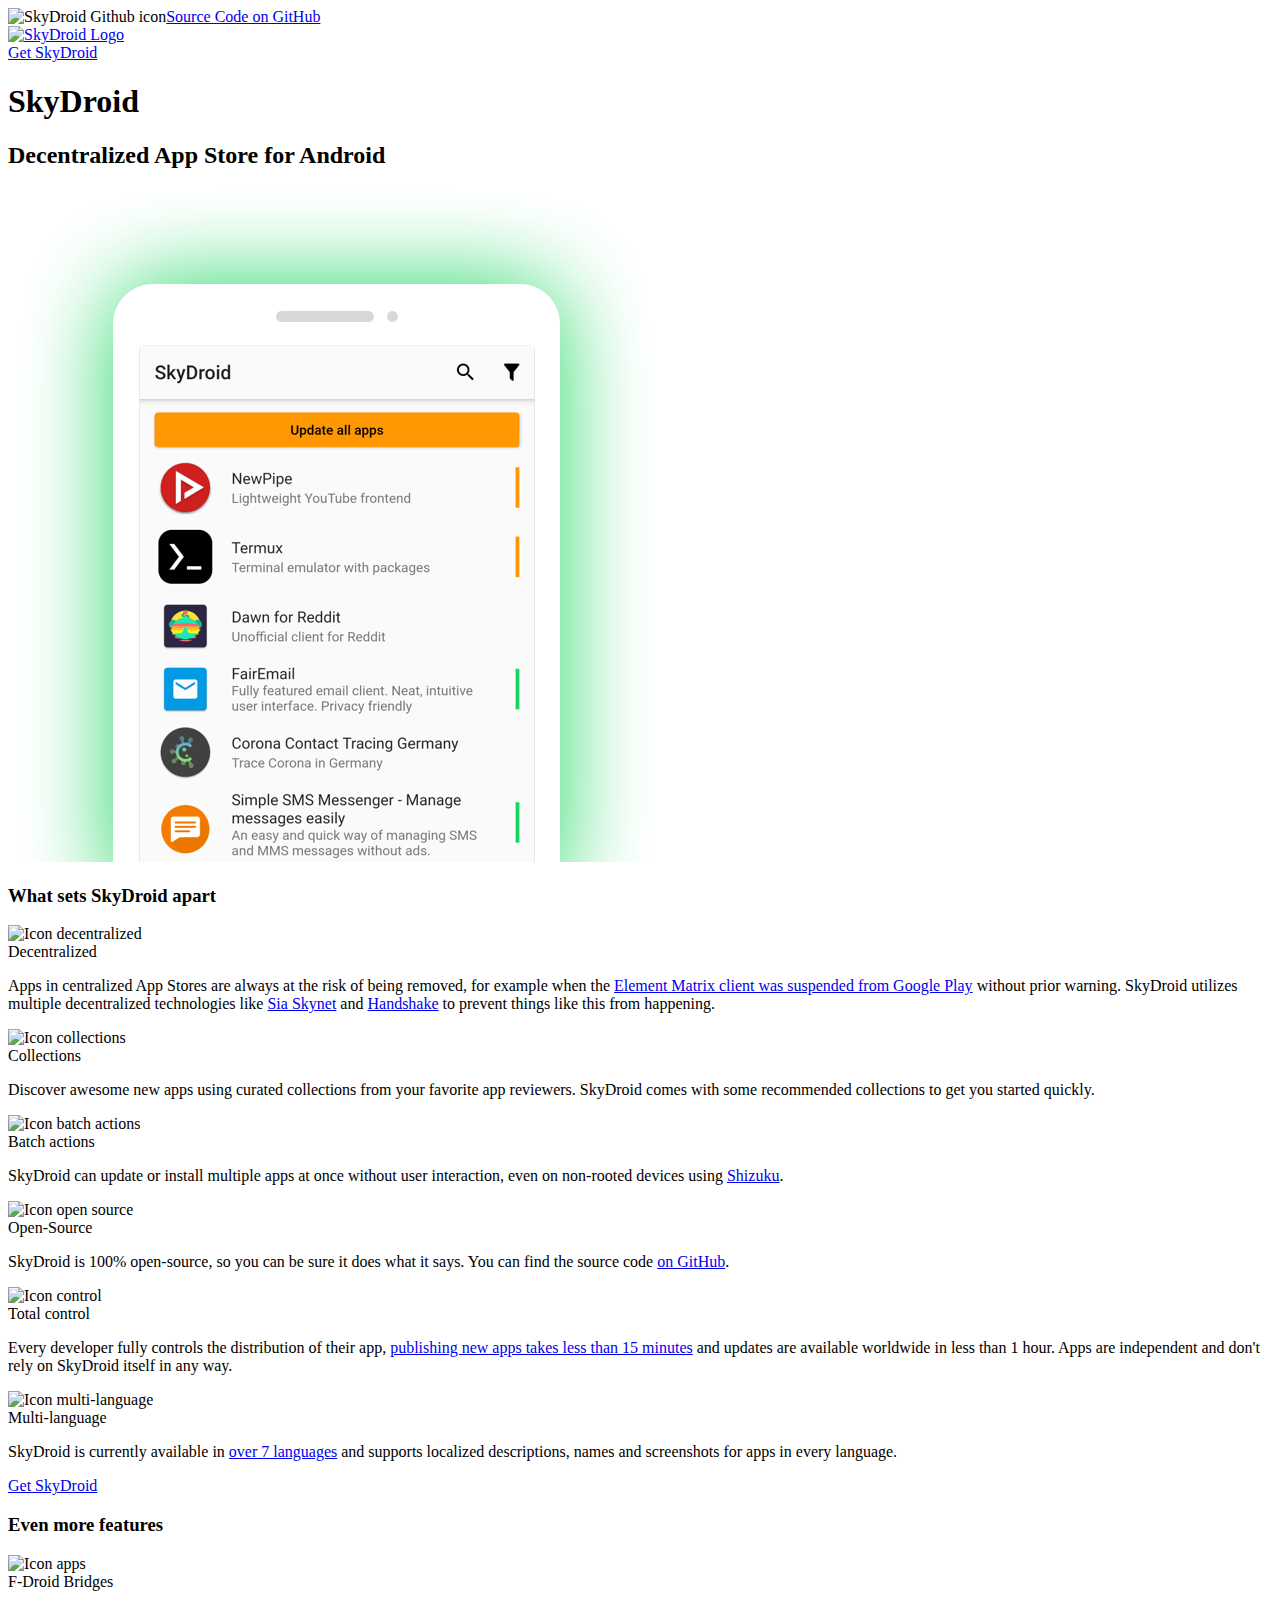
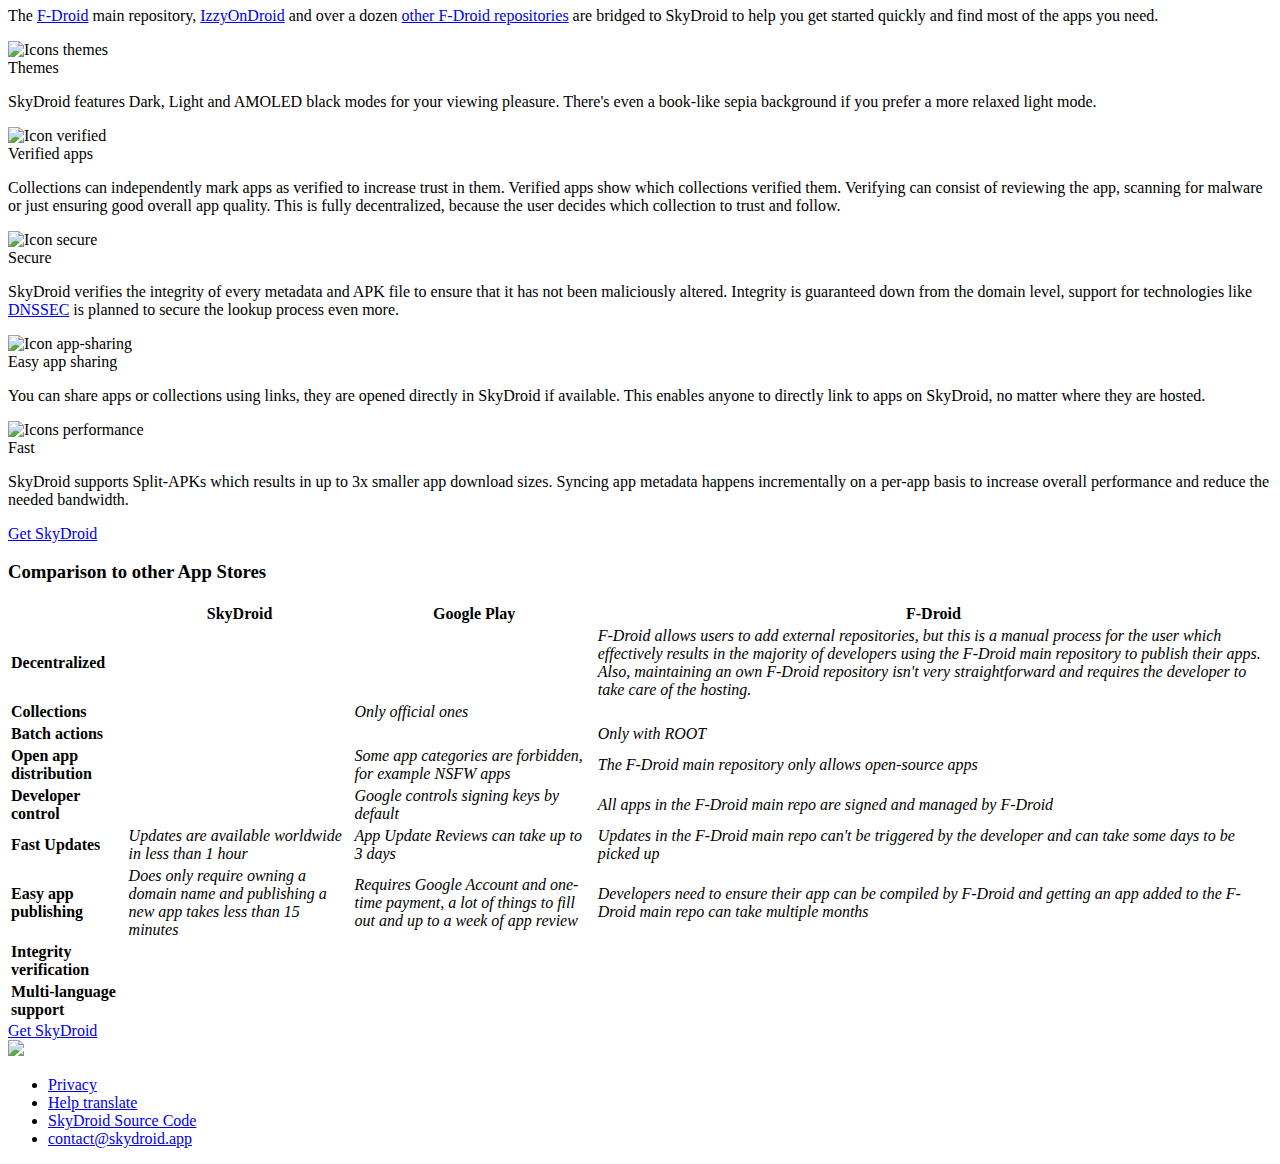
==== public/index.html @ 4a05e53e "Initial commit" ====
<!DOCTYPE html>
<html lang="en" dir="ltr">

<head>
	<meta charset="utf-8">
	<title>SkyDroid - Decentralized App Store for Android</title>
	<meta name="description" content="SkyDroid - Decentralized App Store for Android">
	<meta name="viewport" content="width=device-width, initial-scale=1">
	<link rel="stylesheet" href="/resources/css/reset.css" type="text/css" />
	<link rel="stylesheet" href="/resources/css/style.css" type="text/css" />
	<link rel="stylesheet" href="/resources/css/unicons-line.css">
	<link rel="apple-touch-icon" sizes="180x180" href="/apple-touch-icon.png">
	<link rel="icon" type="image/png" sizes="32x32" href="/favicon-32x32.png">
	<link rel="icon" type="image/png" sizes="16x16" href="/favicon-16x16.png">
	<link rel="manifest" href="/site.webmanifest">
	<link rel="mask-icon" href="/safari-pinned-tab.svg" color="#1ed660">
	<meta name="msapplication-TileColor" content="#da532c">
	<meta name="theme-color" content="#ffffff">
	<meta property="og:image" content="/android-chrome-192x192.png">
	<meta property="og:description" content="Decentralized App Store for Android" />
	<meta property="og:site_name" content="SkyDroid">
	<meta name="apple-mobile-web-app-status-bar-style" content="#1ed660">
	<meta property="og:title" content="SkyDroid">
	<meta property="og:locale" content="en_US">
	<meta name="twitter:card" content="summary">
</head>

<body>
	<!-- Top bar -->
	<div class="topbar">
		<img src="/resources/images/icon-github.svg" alt="SkyDroid Github icon"><a
			href="https://github.com/redsolver/skydroid" target="_blank">Source Code on GitHub</a>
	</div>


	<!-- Header -->
	<div class="header">
		<div class="logo">
			<a href="/"><img src="/resources/images/skydroid-logo.svg" alt="SkyDroid Logo" /></a>
		</div>
		<div class="header-button">
			<a class="btn-green-header" href="/install/index.html"><span>Get SkyDroid</span></a>
		</div>
	</div>

	<div class="introduction-container">
		<h1>SkyDroid</h1>
		<h2>Decentralized App Store for Android</h2>
		<div class="phone-image">
			<img src="resources/images/image-phone.png" alt="Smartphone with the SkyDroid app">
		</div>
	</div>


	<!-- Advantages component 1 -->
	<section class="advantages advantages-background-white">
		<div class="advantage-items-container">
			<h3>What sets SkyDroid apart</h3>

			<div class="advantage-item-wrapper">
				<div class="advantage-item-box">
					<div class="advantage-item">
						<div>
							<img src="resources/images/icon-decentralized.svg" alt="Icon decentralized">
						</div>
						<div>
							<span>Decentralized</span>
							<p>
								Apps in centralized App Stores are always at the risk of being removed, for example
								when the
								<a href="https://twitter.com/element_hq/status/1355290296947499013" target="_blank">
									Element Matrix client was suspended from Google
									Play</a> without prior warning. SkyDroid utilizes multiple decentralized
								technologies like <a href="https://siasky.net/" target="_blank">Sia Skynet</a> and
								<a href="https://handshake.org/" target="_blank">Handshake</a> to prevent things
								like this from happening.
							</p>
						</div>
					</div>
				</div>

				<div class="advantage-item-box">
					<div class="advantage-item">
						<div>
							<img src="resources/images/icon-collections.svg" alt="Icon collections">
						</div>
						<div>
							<span>Collections</span>
							<p>
								Discover awesome new apps using curated collections from your favorite app
								reviewers. SkyDroid comes with some recommended collections to get you started
								quickly.
							</p>
						</div>
					</div>
				</div>

				<div class="advantage-item-box">
					<div class="advantage-item">
						<div>
							<img src="resources/images/icon-batch-action.svg" alt="Icon batch actions">
						</div>
						<div>
							<span>Batch actions</span>
							<p>
								SkyDroid can update or install multiple apps at once without user interaction, even
								on non-rooted devices using
								<a href="https://shizuku.rikka.app/" target="_blank">Shizuku</a>.
							</p>
						</div>
					</div>
				</div>


				<div class="advantage-item-box">
					<div class="advantage-item">
						<div>
							<img src="resources/images/icon-open-source.svg" alt="Icon open source">
						</div>
						<div>
							<span>Open-Source</span>
							<p>SkyDroid is 100% open-source, so you can be sure it does what it says. You can find
								the source code <a href="https://github.com/redsolver/skydroid" target="_blank">on
									GitHub</a>.
							</p>
						</div>
					</div>
				</div>


				<div class="advantage-item-box">
					<div class="advantage-item">
						<div>
							<img src="resources/images/icon-control.svg" alt="Icon control">
						</div>
						<div>
							<span>Total control</span>
							<p>Every developer fully controls the distribution of their app, <a
									href="https://skydroid.dev" target="_blank">publishing new
									apps
									takes less than 15 minutes</a> and updates are available worldwide in less than
								1 hour. Apps are independent and don't rely on SkyDroid itself in any way.
							</p>
						</div>
					</div>
				</div>


				<div class="advantage-item-box">
					<div class="advantage-item">
						<div>
							<img src="resources/images/icon-multi-language.svg" alt="Icon multi-language">
						</div>
						<div>
							<span>Multi-language</span>
							<p>SkyDroid is currently available in <a href="https://weblate.bubu1.eu/engage/skydroid/"
									target="_blank">over 7
									languages</a> and supports localized
								descriptions, names and screenshots for apps in every language.</p>
						</div>
					</div>
				</div>

				<div class="install-button">
					<a class="btn-green" href="/install/index.html"><span>Get SkyDroid</span></a>
				</div>
			</div>
		</div>
	</section>


	<!-- Advantages component 2 -->
	<section class="advantages advantages-background-grey">
		<div class="advantage-items-container">
			<h3>Even more features</h3>

			<div class="advantage-item-wrapper">
				<div class="advantage-item-box">
					<div class="advantage-item">
						<div>
							<img src="resources/images/icon-apps.svg" alt="Icon apps">
						</div>
						<div>
							<span>F-Droid Bridges</span>
							<p>

								The <a href="https://www.f-droid.org/" target="_blank">F-Droid</a> main repository,
								<a href="https://apt.izzysoft.de/fdroid/index.php" target="_blank">IzzyOnDroid</a>
								and over a dozen
								<a href="https://codeberg.org/mondstern/F-Droid-Paketquellen/wiki/SkyDroid"
									target="_blank">
									other
									F-Droid repositories</a>
								are bridged to SkyDroid to help you get started quickly and find most of the apps
								you need.
							</p>
						</div>
					</div>
				</div>

				<div class="advantage-item-box">
					<div class="advantage-item">
						<div>
							<img src="resources/images/icon-themes.svg" alt="Icons themes">
						</div>
						<div>
							<span>Themes</span>
							<p>SkyDroid features Dark, Light and AMOLED black modes for your viewing pleasure.
								There's even a book-like sepia background
								if you prefer a more relaxed
								light mode.</p>
						</div>
					</div>
				</div>

				<div class="advantage-item-box">
					<div class="advantage-item">
						<div>
							<img src="resources/images/icon-verified.svg" alt="Icon verified">
						</div>
						<div>
							<span>Verified apps</span>
							<p>Collections can independently mark apps as verified to increase trust in them.
								Verified apps show which collections verified them. Verifying can consist of
								reviewing the app, scanning for malware or just ensuring good overall app quality.
								This is fully decentralized, because the user decides which collection to trust and
								follow.
							</p>
						</div>
					</div>
				</div>

				<div class="advantage-item-box">
					<div class="advantage-item">
						<div>
							<img src="resources/images/icon-secure.svg" alt="Icon secure">
						</div>
						<div>
							<span>Secure</span>
							<p>
								SkyDroid verifies the integrity of every metadata and APK file to ensure that
								it has not been maliciously altered. Integrity is guaranteed down from the domain
								level,
								support for technologies like <a
									href="https://en.wikipedia.org/wiki/Domain_Name_System_Security_Extensions"
									target="_blank">
									DNSSEC</a> is planned to secure the lookup process even more.


							</p>
						</div>
					</div>
				</div>



				<div class="advantage-item-box">
					<div class="advantage-item">
						<div>
							<img src="resources/images/icon-share.svg" alt="Icon app-sharing">
						</div>
						<div>
							<span>Easy app sharing</span>
							<p>
								You can share apps or collections using links, they are opened directly in SkyDroid
								if available. This enables anyone to directly link to apps on SkyDroid, no matter
								where they are hosted.
							</p>
						</div>
					</div>
				</div>

				<div class="advantage-item-box">
					<div class="advantage-item">
						<div>
							<img src="resources/images/icon-performance.svg" alt="Icons performance">
						</div>
						<div>
							<span>Fast</span>
							<p>
								SkyDroid supports Split-APKs which results in up to 3x smaller app download sizes.
								Syncing app metadata happens incrementally on a per-app basis to increase overall
								performance and reduce the needed bandwidth.

							</p>
						</div>
					</div>
				</div>
				<div class="install-button">
					<a class="btn-green" href="/install/index.html"><span>Get SkyDroid</span></a>
				</div>
			</div>
		</div>
	</section>


	<!-- Table -->
	<section class="table">

		<div class="table-container">
			<h3>Comparison to other App Stores</h3>
			<table>
				<tr>
					<th></th>
					<th>
						SkyDroid
					</th>
					<th>
						Google Play
					</th>
					<th>
						<nobr>F-Droid</nobr>
					</th>
				</tr>
				<tr>
					<td><strong>Decentralized</strong></td>
					<td><i class="uil uil-check"></i></td>
					<td><i class="uil uil-times"></i></td>
					<td><i class="uil uil-exclamation tooltip"><span class="tooltiptext" style="text-align: start;">
								F-Droid allows users to add
								external repositories, but this is a manual process for the user which effectively
								results in the majority of developers using the F-Droid main repository to publish
								their apps. Also, maintaining an own F-Droid repository isn't very straightforward and
								requires the developer to take care of the hosting.</span>
						</i>
					</td>

				</tr>
				<tr>
					<td><strong>Collections</strong></td>
					<td><i class="uil uil-check"></i></td>
					<td><i class="uil uil-exclamation tooltip"><span class="tooltiptext">
								Only official ones</span></i>
					</td>
					<td><i class="uil uil-times"></i></td>

				</tr>
				<tr>
					<td><strong>Batch actions</strong></td>
					<td><i class="uil uil-check"></i></td>
					<td><i class="uil uil-check"></i></td>
					<td><i class="uil uil-exclamation tooltip"><span class="tooltiptext">
								Only with ROOT
							</span></i>
					</td>

				</tr>
				<tr>
					<td><strong>Open app distribution</strong></td>
					<td><i class="uil uil-check"></i></td>
					<td><i class="uil uil-times tooltip"><span class="tooltiptext">
								Some app categories are forbidden, for example NSFW apps
							</span></i>
					</td>
					<td><i class="uil uil-exclamation tooltip"><span class="tooltiptext">
								The F-Droid main repository only allows open-source apps
							</span></i>
					</td>
				</tr>
				<tr>
					<td><strong>Developer control</strong></td>
					<td><i class="uil uil-check"></i></td>
					<td><i class="uil uil-exclamation tooltip">
							<span class="tooltiptext">
								Google controls signing keys by default
							</span></i>
					</td>
					<td><i class="uil uil-exclamation tooltip"><span class="tooltiptext">
								All apps in the F-Droid main repo are signed and managed by F-Droid
							</span></i>
					</td>
				</tr>
				<tr>
					<td><strong>Fast Updates</strong></td>
					<td><i class="uil uil-check tooltip"><span class="tooltiptext">
								Updates are available worldwide in less than 1 hour
							</span></i>
					</td>
					<td><i class="uil uil-times tooltip"><span class="tooltiptext">
								App Update Reviews can take up to 3 days
							</span></i>
					</td>
					<td><i class="uil uil-times tooltip"><span class="tooltiptext">
								Updates in the F-Droid main repo can't be triggered by the developer and can take some
								days to be picked up
							</span></i>
					</td>

				</tr>
				<tr>
					<td><strong>Easy app publishing</strong></td>
					<td><i class="uil uil-check tooltip"><span class="tooltiptext">
								Does only require owning a domain name and publishing a new app takes less than 15
								minutes
							</span></i>
					</td>
					<td><i class="uil uil-times tooltip"><span class="tooltiptext">
								Requires Google Account and one-time payment, a lot of things to fill out and up to a
								week of app review
							</span></i>
					</td>
					<td><i class="uil uil-times tooltip"><span class="tooltiptext">
								Developers need to ensure their app can be compiled by F-Droid and getting
								an app added to the F-Droid main repo can take multiple months
							</span></i>
					</td>

				</tr>
				<tr>
					<td><strong>Integrity verification</strong></td>
					<td><i class="uil uil-check"></i></td>
					<td><i class="uil uil-check"></i></td>
					<td><i class="uil uil-check"></i></td>
				</tr>

				<tr>
					<td><strong>Multi-language support</strong></td>
					<td><i class="uil uil-check"></i></td>
					<td><i class="uil uil-check"></i></td>
					<td><i class="uil uil-check"></i></td>
				</tr>
			</table>

			<div class="install-button">
				<a class="btn-green" href="/install/index.html"><span>Get SkyDroid</span></a>
			</div>
		</div>
	</section>


	<!-- Footer -->
	<footer>
		<div class="footer-image">
			<img src="/resources/images/skydroid-logo.svg" aria-hidden="true">
		</div>
		<div class="footer-items">
			<ul>
				<li><a href="/privacy/index.html">Privacy</a></li>
				<li><a href="https://weblate.bubu1.eu/engage/skydroid/" target="_blank">Help translate</a></li>
				<li><a href="https://github.com/redsolver/skydroid" target="_blank">SkyDroid Source Code</a></li>
				<li><a href="mailto:contact@skydroid.app">contact@skydroid.app</a></li>
			</ul>
		</div>
	</footer>


</body>

</html>
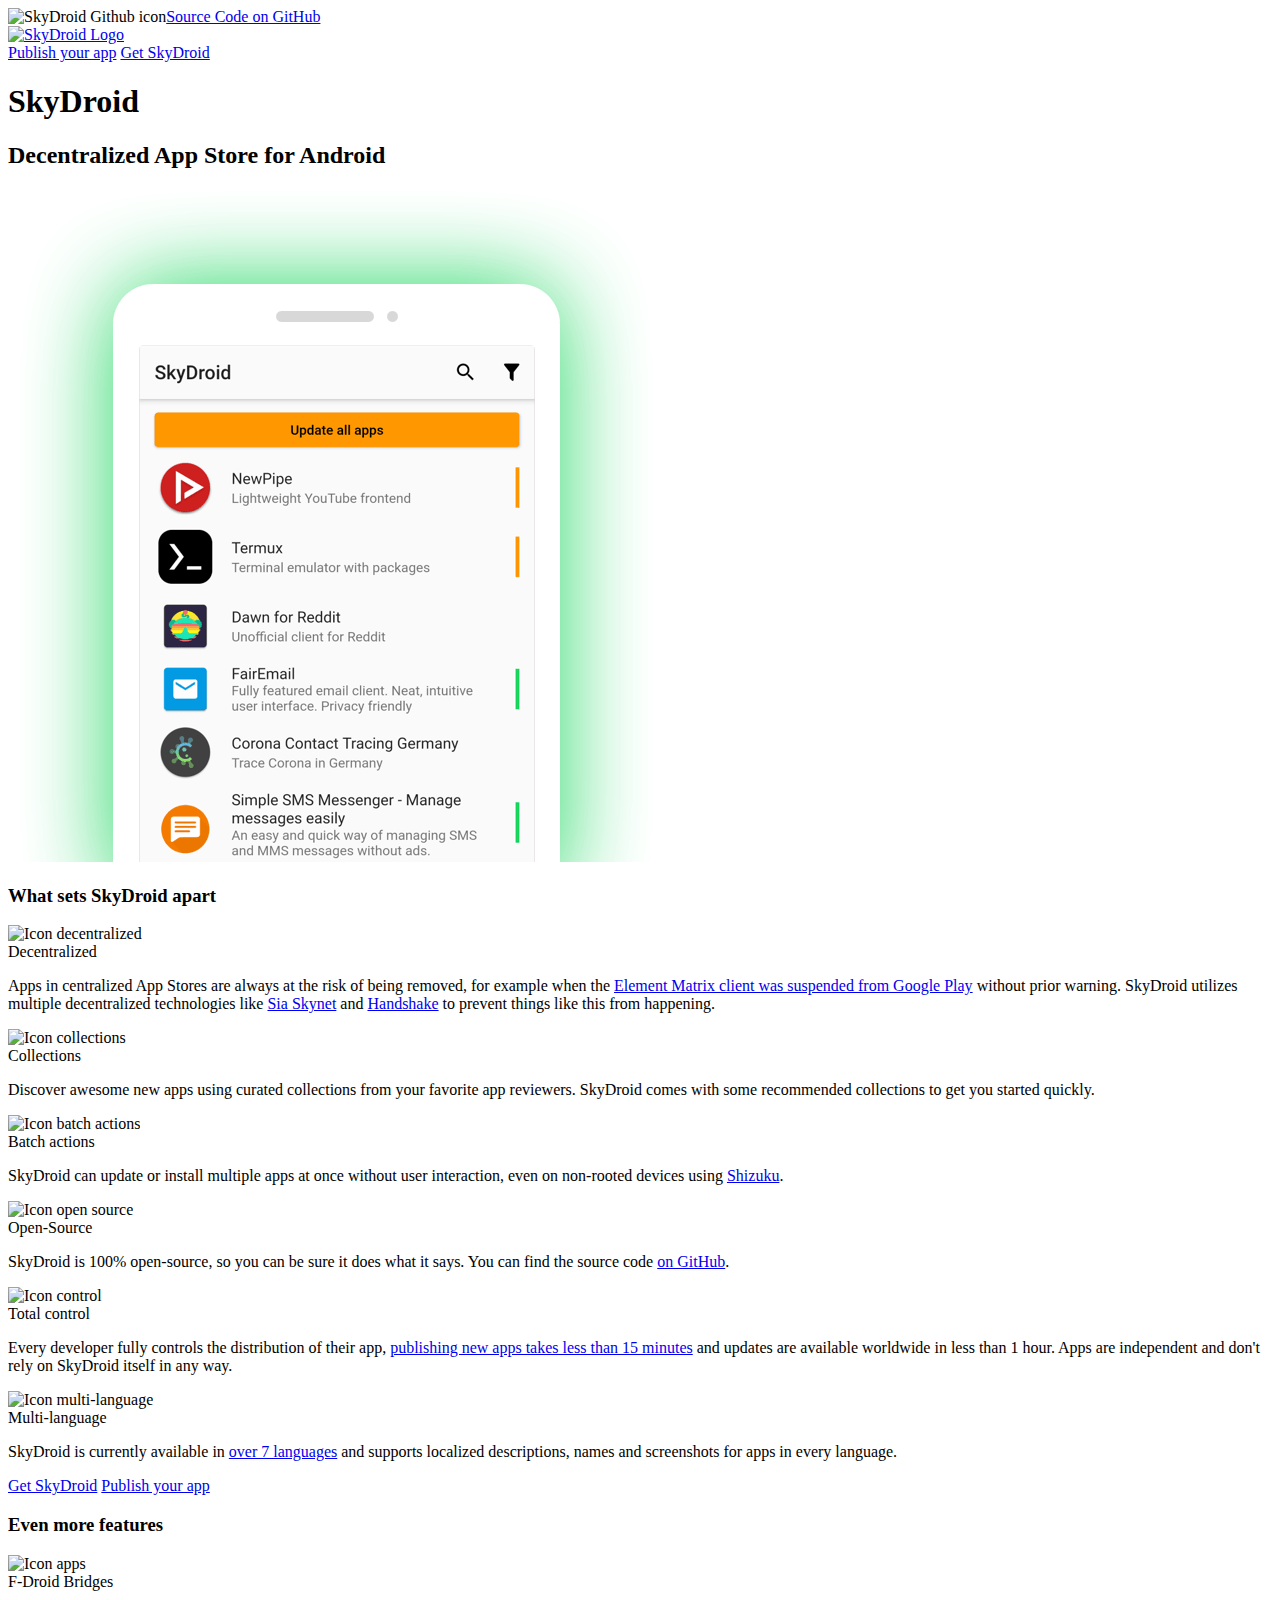
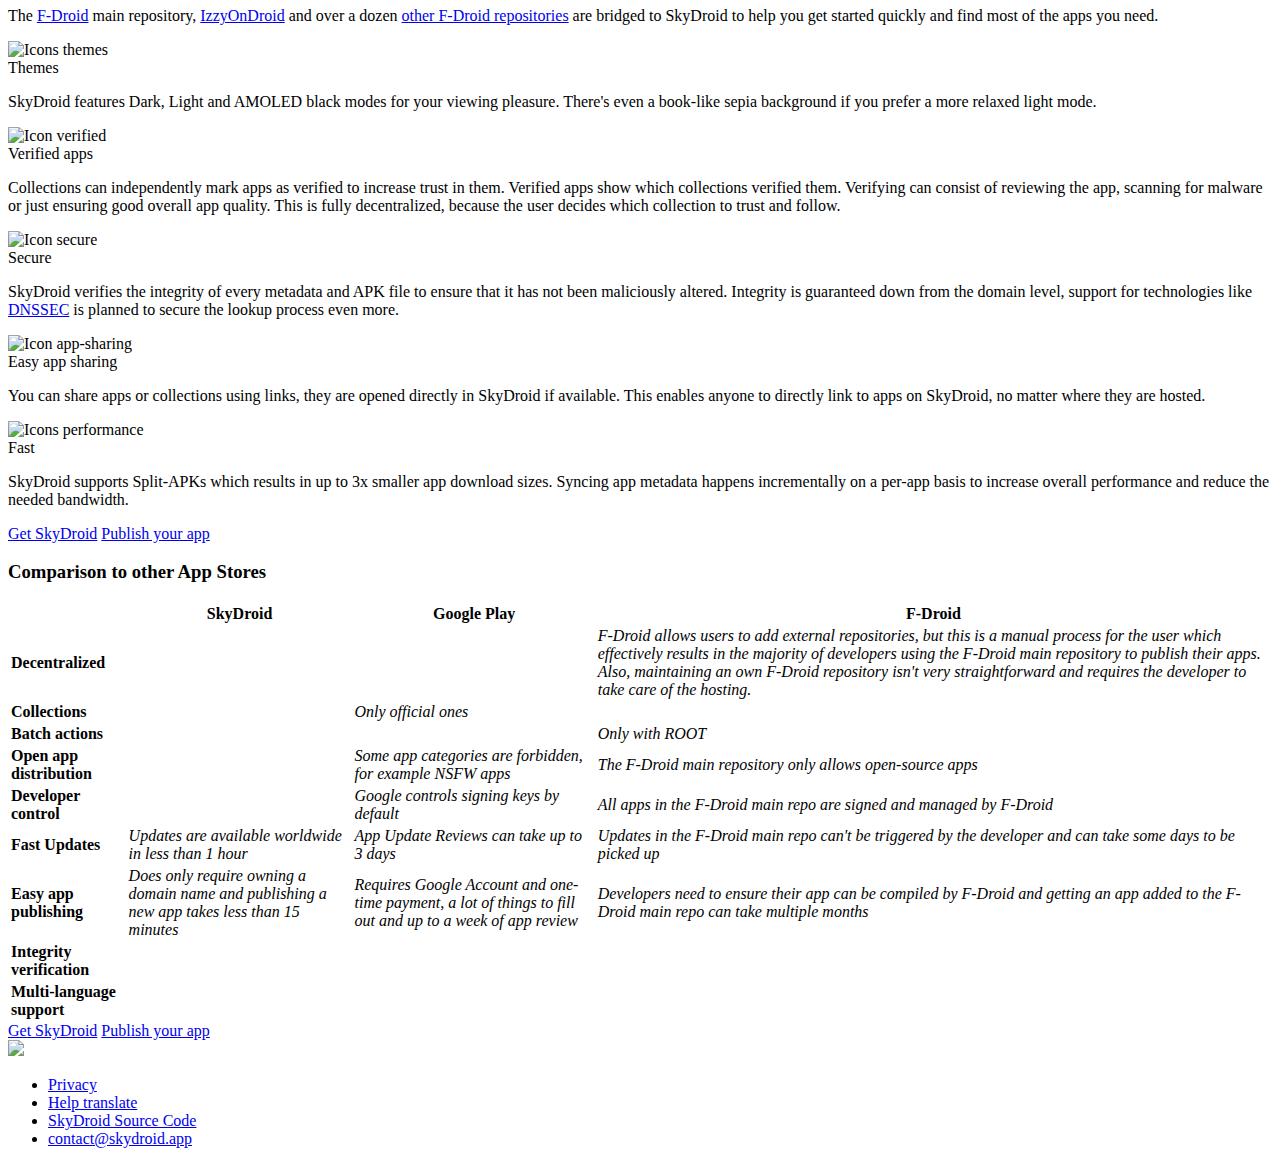
==== commit 711a8824: "Added "Publish your app" button" ====
--- a/public/index.html
+++ b/public/index.html
@@ -39,7 +39,11 @@
 			<a href="/"><img src="/resources/images/skydroid-logo.svg" alt="SkyDroid Logo" /></a>
 		</div>
 		<div class="header-button">
-			<a class="btn-green-header" href="/install/index.html"><span>Get SkyDroid</span></a>
+			<div class="flex-buttons-header">
+				<a class="btn-green-header-outline" href="https://skydroid.dev" target="_blank"><span>Publish your
+						app</span></a>
+				<a class="btn-green-header" href="/install/index.html"><span>Get SkyDroid</span></a>
+			</div>
 		</div>
 	</div>
 
@@ -162,7 +166,11 @@
 				</div>
 
 				<div class="install-button">
-					<a class="btn-green" href="/install/index.html"><span>Get SkyDroid</span></a>
+					<div class="flex-buttons">
+						<a class="btn-green" href="/install/index.html"><span>Get SkyDroid</span></a>
+						<a class="btn-green-outline" href="https://skydroid.dev" target="_blank"><span>Publish your
+								app</span></a>
+					</div>
 				</div>
 			</div>
 		</div>
@@ -287,7 +295,11 @@
 					</div>
 				</div>
 				<div class="install-button">
-					<a class="btn-green" href="/install/index.html"><span>Get SkyDroid</span></a>
+					<div class="flex-buttons">
+						<a class="btn-green" href="/install/index.html"><span>Get SkyDroid</span></a>
+						<a class="btn-green-outline" href="https://skydroid.dev" target="_blank"><span>Publish your
+								app</span></a>
+					</div>
 				</div>
 			</div>
 		</div>
@@ -422,7 +434,11 @@
 			</table>
 
 			<div class="install-button">
-				<a class="btn-green" href="/install/index.html"><span>Get SkyDroid</span></a>
+				<div class="flex-buttons">
+					<a class="btn-green" href="/install/index.html"><span>Get SkyDroid</span></a>
+					<a class="btn-green-outline" href="https://skydroid.dev" target="_blank"><span>Publish your
+							app</span></a>
+				</div>
 			</div>
 		</div>
 	</section>
